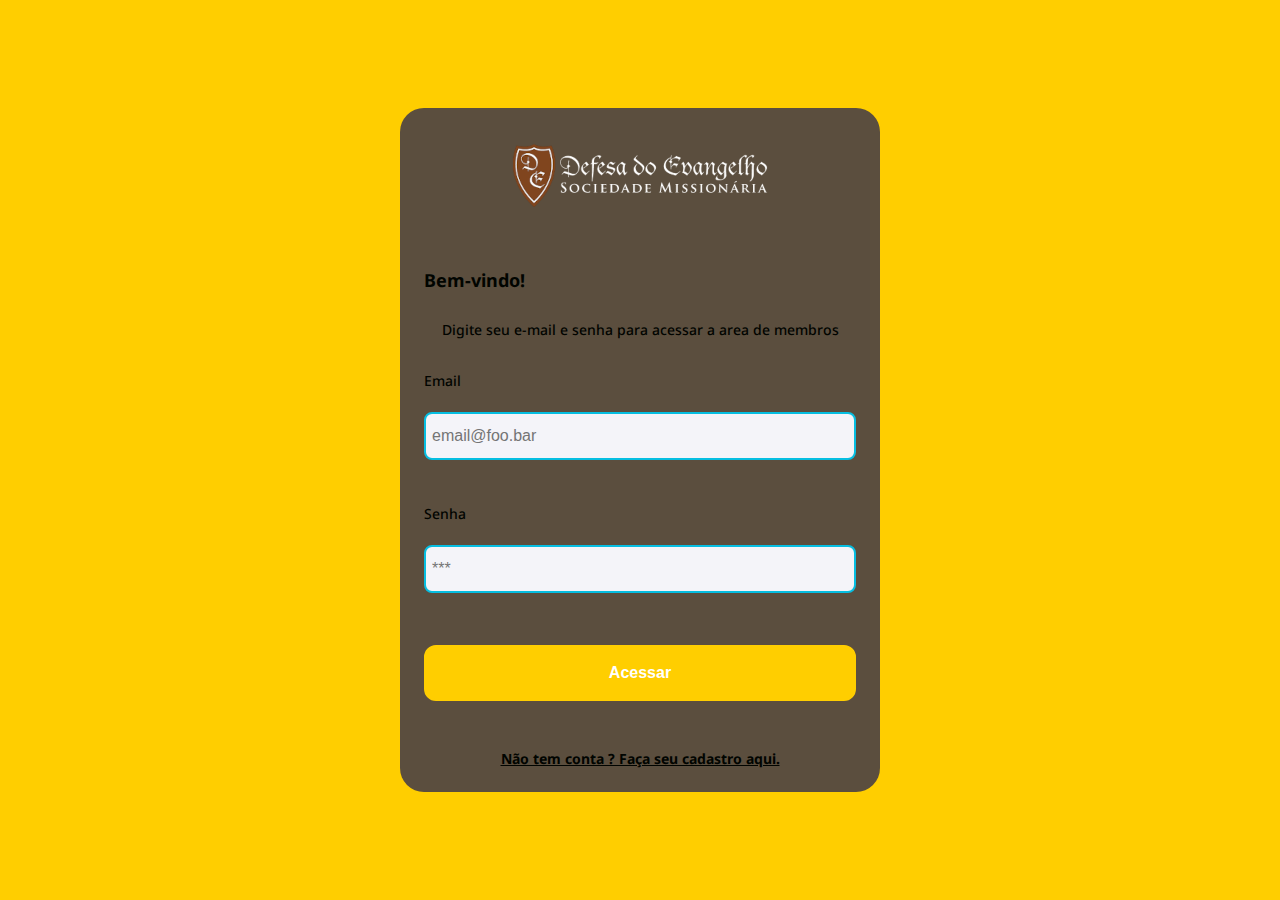
==== src/pages/login/index.html @ 10a0b380 "finished errors fixtures" ====
<!DOCTYPE html>
<html>
    <head>
        <title>Wallet App - Login </title>
        <link rel="stylesheet" href="styles.css">
        <script src="index.js"></script>
    </head>
    <body>
        <div class="auth-container">
            <div class="auth-content">
                <div class="auth-content-container">
                    <img src="../../imgs/logo-hugo.png">
                    <h3 class="full-width text-left mt32">Bem-vindo!</h3>
                    <p class="mt12">Digite seu e-mail e senha para acessar a area de membros</p>
                    <label class="mt16" for="input-email">Email</label>
                    <input class="mt6" placeholder="email@foo.bar" type="email" id="input-email" name="input-email"/>
                    <label class="mt16" for="input-pwd">Senha</label>
                    <input class="mt6" placeholder="***" type="password" id="input-pwd" name="input-pwd"/>
                    <button onclick="onClickLogin()" class="full-width mt24">
                        Acessar
                    </button>
                    <a href="" class="mt32">Não tem conta ? Faça seu cadastro aqui.</a>
                </div>
            </div>
        </div>
    </body>
</html>
---- src/pages/login/styles.css ----
@import url('https://fonts.googleapis.com/css2?family=Noto+Sans:wght@300;400;500;600;700;800;900&display=swap');


body{
    padding: 0px;
    margin: 0px;
    font-family: 'Noto Sans', sans-serif;    
}


h3{
    font-size: 18px;
    font-weight: bold;
    margin: 0px;
    padding: 0px;
}


p{
    font-size: 14px;
    color: #7c7c7c;
    font-weight: 500;
    margin: 0px;
    padding: 0px;
    color: #010400;
}


label{
    width: 100%;
    height: auto;
    font-size: 14px;
    font-weight: 500;
}

a{
    font-size: 14px;
    font-weight: 700;
    text-decoration: underline;
    color: #010400;
}

button{
    background-color: #FFCE00;
    height: 56px;
    width: 432px;
    border-radius: 12px;
    color: #fff;
    border-width: 2px;
    font-weight: bold;
    font-size: 16px;
    border-color: #FFCE00;
    border-style: solid;
    padding-left: 12px;
    padding-right: 12px;
    padding-top: 8px;
    padding-bottom: 8px;
    cursor: pointer;
}

.full-width{
    width: 100%;
}

.text-center{
    text-align: center;
}

.text-left{
    text-align: left;
}

input{
    background-color: #F4F4F9;
    width: 100%;
    height: 48px;
    border-color: #06BEE1;
    border-style: solid;
    border-width: 2px;
    color: #010400;
    font-size: 16px;
    border-radius: 8px;
    padding: 6px;
    box-sizing: border-box;
    margin-bottom: 12px;
}


.mt16{
    margin-top: 16px;
}

.mt32{
    margin-top: 32px;
}

.mt24{
    margin-top: 24px;
}


.mt12{
    margin-top: 12px;

}

.mt6{
    margin-top: 6px;
}

.auth-container{
    display: flex;
    width: 100vw;
    height: 100vh;
    background-color: #FFCE00;
    align-items: center;
    justify-content: center;
    color: #010400;
}

.auth-content{
    display: flex;
    align-items: center;
    justify-content: center;
    background-color: #5B4E3E;
    width: 480px;
    height: auto;
    min-height: 460px;
    border-radius: 24px;
}

.auth-content-container{
    display: flex;
    flex-direction: column;
    align-items: center;
    justify-content: center;
    width: 100%;
    height: 100%;
    padding: 24px;
    gap: 16px;
    color: #010400;
}
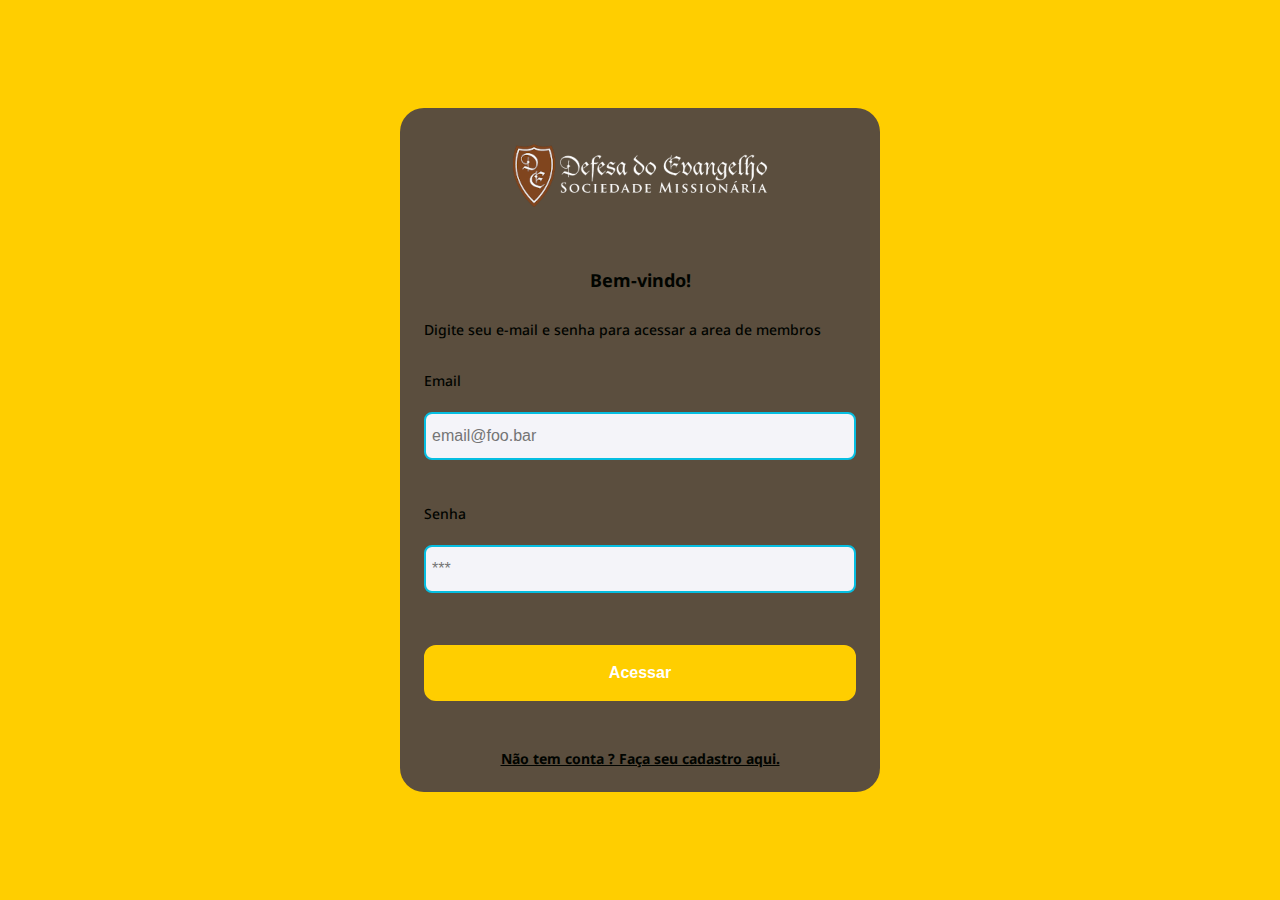
==== commit c0f2be99: "changes in login page" ====
--- a/src/pages/login/index.html
+++ b/src/pages/login/index.html
@@ -8,18 +8,18 @@
     <body>
         <div class="auth-container">
             <div class="auth-content">
-                <div class="auth-content-container">
+                <div class="auth-content-container full-width">
                     <img src="../../imgs/logo-hugo.png">
-                    <h3 class="full-width text-left mt32">Bem-vindo!</h3>
-                    <p class="mt12">Digite seu e-mail e senha para acessar a area de membros</p>
-                    <label class="mt16" for="input-email">Email</label>
-                    <input class="mt6" placeholder="email@foo.bar" type="email" id="input-email" name="input-email"/>
-                    <label class="mt16" for="input-pwd">Senha</label>
-                    <input class="mt6" placeholder="***" type="password" id="input-pwd" name="input-pwd"/>
+                    <h3 class="text-left mt32">Bem-vindo!</h3>
+                    <p class="mt12 full-width">Digite seu e-mail e senha para acessar a area de membros</p>
+                    <label class="mt16 full-width" for="input-email">Email</label>
+                    <input class="mt6 full-width" placeholder="email@foo.bar" type="email" id="input-email" name="input-email"/>
+                    <label class="mt16 full-width" for="input-pwd">Senha</label>
+                    <input class="mt6 full-width" placeholder="***" type="password" id="input-pwd" name="input-pwd"/>
                     <button onclick="onClickLogin()" class="full-width mt24">
                         Acessar
                     </button>
-                    <a href="" class="mt32">Não tem conta ? Faça seu cadastro aqui.</a>
+                    <a class="mt32" onclick="onClickLink('#')">Não tem conta ? Faça seu cadastro aqui.</a>
                 </div>
             </div>
         </div>
--- a/src/pages/login/styles.css
+++ b/src/pages/login/styles.css
@@ -1,5 +1,7 @@
 @import url('https://fonts.googleapis.com/css2?family=Noto+Sans:wght@300;400;500;600;700;800;900&display=swap');
 
+
+/*Configurações gerais*/
 
 body{
     padding: 0px;
@@ -7,6 +9,21 @@
     font-family: 'Noto Sans', sans-serif;    
 }
 
+label{
+    height: auto;
+    font-size: 14px;
+    font-weight: 500;
+}
+
+a{
+    font-size: 14px;
+    font-weight: 700;
+    text-decoration: underline;
+    color: #010400;
+}
+
+
+/*Tamanhos de textos*/
 
 h3{
     font-size: 18px;
@@ -26,19 +43,6 @@
 }
 
 
-label{
-    width: 100%;
-    height: auto;
-    font-size: 14px;
-    font-weight: 500;
-}
-
-a{
-    font-size: 14px;
-    font-weight: 700;
-    text-decoration: underline;
-    color: #010400;
-}
 
 button{
     background-color: #FFCE00;
@@ -85,11 +89,6 @@
     margin-bottom: 12px;
 }
 
-
-.mt16{
-    margin-top: 16px;
-}
-
 .mt32{
     margin-top: 32px;
 }
@@ -98,6 +97,9 @@
     margin-top: 24px;
 }
 
+.mt16{
+    margin-top: 16px;
+}
 
 .mt12{
     margin-top: 12px;
@@ -107,6 +109,7 @@
 .mt6{
     margin-top: 6px;
 }
+
 
 .auth-container{
     display: flex;
@@ -134,9 +137,20 @@
     flex-direction: column;
     align-items: center;
     justify-content: center;
-    width: 100%;
-    height: 100%;
+    
     padding: 24px;
     gap: 16px;
     color: #010400;
-}+}
+
+.auth-content-container>h3{
+    text-align: center;
+}
+
+@media screen and (max-width: 730px) {
+    .auth-content-container{
+        width: 100vw;
+        height: auto;
+    }
+
+}
